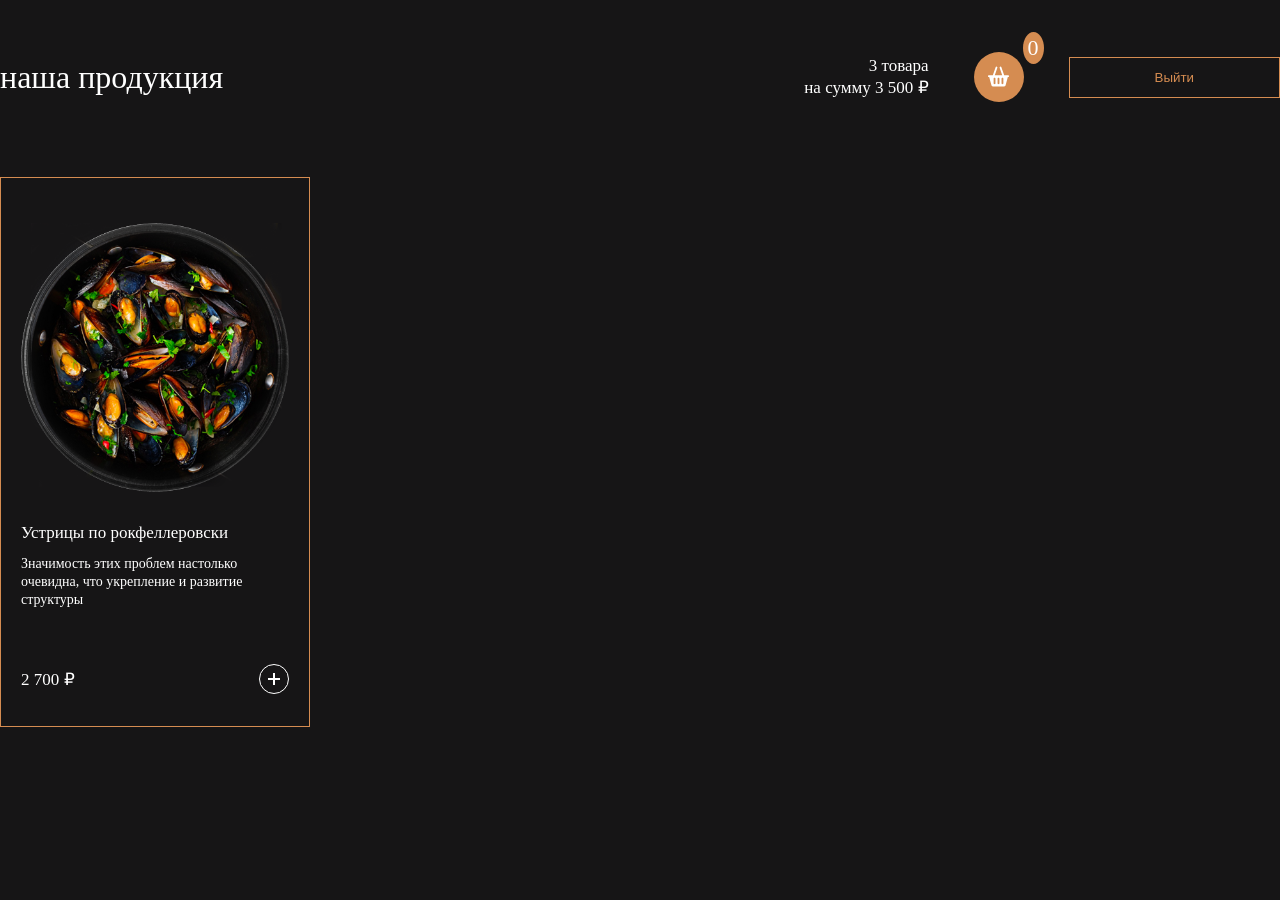
==== index.html @ b745706d "first commit" ====
<!DOCTYPE html>
<html lang="en">
<head>
  <meta charset="UTF-8">
  <meta name="viewport" content="width=device-width, initial-scale=1.0">
  <title>Document</title>
  <link rel="stylesheet" href="./css/style.css">
</head>
<body>
  <main class="main">
    <div class="container">
      <header class="header">
        <h1 class="title">наша продукция</h1>
        <div class="header__inner">
          <div class="header__inner-products">
            3 товара <br>
            на сумму 3 500 ₽
            <img src="./images/basket.svg" alt="" class="header__inner-basket" id="basket">
            <span class="basket__count">0</span>
          </div>
          <button class="header__inner-button" id="signout">Выйти</button>
        </div>
      </header>

      <section class="products-list">
        <div class="products-card">
          <img src="./images/1.svg" alt="" class="products-card__preview">
          <h2 class="products-card__title">
            Устрицы по рокфеллеровски
          </h2>
          <p class="products-card__description">
            Значимость этих проблем настолько очевидна, что укрепление и развитие структуры 
          </p>
          <div class="products-card__bottom">
            <span class="products-card__bottom-price">
              2 700 ₽
            </span>
            <button class="products-card__bottom-btn" id="add-basket"></button>
          </div>
        </div>
      </section>
    </div>

    <div class="modal">
      <div class="modal__overlay"></div>
      <div class="modal__inner">
        <span class="modal__inner-close" id="close-modal"></span>
        <h3 class="modal__inner-title">Корзина с выбранными товарами</h3>

        <div class="modal__inner-list">
          <div class="products-card">
            <img src="./images/1.svg" alt="" class="products-card__preview">
            <h2 class="products-card__title">
              Устрицы по рокфеллеровски
            </h2>
            <p class="products-card__description">
              Значимость этих проблем настолько очевидна, что укрепление и развитие структуры 
            </p>
            <div class="products-card__count card__count">
              <span class="card__count-minus" id="plus">-</span>
              <span class="card__count-result" id="count-product">1</span>
              <span class="card__count-plus" id="minus">+</span>
            </div>
            <div class="products-card__bottom">
              <span class="products-card__bottom-price">
                2 700 ₽
              </span>
              <button class="products-card__bottom-btn" id="remove-basket"></button>
            </div>
          </div>
        </div>
      </div>
    </div>
  </main>

  <script src="./scripts/index.js"></script>
</body>
</html>
---- css/style.css ----
* {
  box-sizing: border-box;
}

html, body, div, span, applet, object, iframe,
h1, h2, h3, h4, h5, h6, p, blockquote, pre,
a, abbr, acronym, address, big, cite, code,
del, dfn, em, img, ins, kbd, q, s, samp,
small, strike, strong, sub, sup, tt, var,
b, u, i, center,
dl, dt, dd, ol, ul, li,
fieldset, form, label, legend,
table, caption, tbody, tfoot, thead, tr, th, td,
article, aside, canvas, details, embed,
figure, figcaption, footer, header, hgroup,
menu, nav, output, ruby, section, summary,
time, mark, audio, video {
  margin: 0;
  padding: 0;
  border: 0;
  font-size: 100%;
  font: inherit;
  vertical-align: baseline;
}

/* HTML5 display-role reset for older browsers */
article, aside, details, figcaption, figure,
footer, header, hgroup, menu, nav, section {
  display: block;
}

body {
  line-height: 1;
}

ol, ul {
  list-style: none;
}

blockquote, q {
  quotes: none;
}

blockquote:before, blockquote:after,
q:before, q:after {
  content: "";
  content: none;
}

table {
  border-collapse: collapse;
  border-spacing: 0;
}

button {
  border: none;
}

.container {
  max-width: 1300px;
  margin: 0 auto;
}

.main {
  padding-top: 52px;
  background-color: #161516;
  color: #FFFFFF;
}
.main .products-list {
  display: flex;
  flex-wrap: wrap;
  gap: 35px 20px;
  height: calc(100vh - 177px);
  overflow: auto;
}

.header {
  display: flex;
  align-items: center;
  justify-content: space-between;
  margin-bottom: 75px;
}
.header .title {
  font-size: 32px;
}
.header__inner, .header__inner-products {
  display: flex;
  align-items: center;
  gap: 45px;
}
.header__inner-products {
  position: relative;
  font-size: 17px;
  line-height: 22px;
  text-align: right;
}
.header__inner-products .basket__count {
  position: absolute;
  right: -20px;
  top: -20px;
  display: flex;
  justify-content: center;
  align-items: center;
  max-height: 45px;
  max-width: 45px;
  padding: 5px;
  font-size: 22px;
  background-color: #D58C51;
  border-radius: 50%;
}
.header__inner-basket {
  cursor: pointer;
  transition: 0.5s;
}
.header__inner-basket:hover {
  opacity: 0.6;
}
.header__inner-button {
  padding: 12px 85px;
  color: #D58C51;
  border: 1px solid #D58C51;
  background-color: transparent;
  cursor: pointer;
  transition: 0.5s;
}
.header__inner-button:hover {
  background-color: #D58C51;
  color: #131313;
}

.products-card {
  display: flex;
  flex-direction: column;
  padding: 45px 20px 32px 20px;
  height: 550px;
  max-width: 310px;
  border: 1px solid #D58C51;
  transition: 0.5s;
}
.products-card:hover {
  color: #D58C51;
}
.products-card__preview {
  margin-bottom: 32px;
  width: 100%;
}
.products-card__title {
  font-size: 17px;
  margin-bottom: 14px;
}
.products-card__description {
  font-size: 14px;
  line-height: 18px;
}
.products-card .card__count {
  display: flex;
  gap: 10px;
}
.products-card__count .card__count-minus, .products-card__count .card__count-result, .products-card__count .card__count-plus {
  font-size: 24px;
}
.products-card__count .card__count-minus, .products-card__count .card__count-plus {
  cursor: pointer;
}
.products-card__count .card__count-minus:hover, .products-card__count .card__count-plus:hover {
  color: #D58C51;
}
.products-card__bottom {
  display: flex;
  align-items: center;
  justify-content: space-between;
  margin-top: auto;
}
.products-card__bottom-price {
  font-size: 17px;
}
.products-card__bottom-btn {
  position: relative;
  width: 30px;
  height: 30px;
  background-color: transparent;
  border-radius: 50%;
  border: 1px solid #FFFFFF;
  cursor: pointer;
  transition: 0.5s;
}
.products-card__bottom-btn:hover {
  background-color: #D58C51;
  border-color: #D58C51;
}
.products-card__bottom-btn::before, .products-card__bottom-btn::after {
  content: "";
  position: absolute;
  top: 50%;
  left: 50%;
  transform: translate(-50%, -50%);
  width: 12px;
  height: 2px;
  background-color: #FFFFFF;
}
.products-card__bottom-btn::after {
  transform: translate(-50%, -50%) rotate(90deg);
}

.modal {
  display: flex;
  justify-content: center;
  align-items: center;
  position: fixed;
  inset: 0;
  color: #000000;
  visibility: hidden;
}
.modal__overlay {
  position: fixed;
  inset: 0;
  background-color: rgba(128, 128, 128, 0.631372549);
}
.modal__inner {
  position: relative;
  z-index: 2;
  padding: 15px 30px;
  height: 640px;
  width: 800px;
  background-color: #161516;
  color: #FFFFFF;
}
.modal__inner-title {
  font-size: 32px;
  margin-bottom: 20px;
}
.modal__inner-close {
  position: absolute;
  right: 15px;
  top: 15px;
  display: inline-block;
  height: 30px;
  width: 30px;
  border: 1px solid #FFFFFF;
  border-radius: 50%;
  transition: 0.5s;
  cursor: pointer;
}
.modal__inner-close::before, .modal__inner-close::after {
  content: "";
  position: absolute;
  top: 50%;
  left: 50%;
  height: 2px;
  width: 15px;
  background-color: #FFFFFF;
  transform: translate(-50%, -50%);
}
.modal__inner-close::before {
  transform: translate(-50%, -50%) rotate(45deg);
}
.modal__inner-close::after {
  transform: translate(-50%, -50%) rotate(-45deg);
}
.modal__inner-close:hover {
  background-color: #D58C51;
}
.modal__inner-list {
  height: calc(100% - 50px);
  overflow: auto;
}
.modal__inner-list .products-card {
  flex-direction: row;
  justify-content: space-between;
  align-items: center;
  padding: 15px 10px;
  max-width: 100%;
  height: -moz-max-content;
  height: max-content;
  margin-bottom: 15px;
}
.modal__inner-list .products-card:hover {
  color: #FFFFFF;
}
.modal__inner-list .products-card__preview {
  width: 150px;
  margin-bottom: 0;
}
.modal__inner-list .products-card__title {
  margin-bottom: 0;
}
.modal__inner-list .products-card__description {
  display: none;
}
.modal__inner-list .products-card__bottom {
  margin-top: 0;
  gap: 15px;
}
.modal__inner-list .products-card__bottom-btn {
  transform: rotate(45deg);
}/*# sourceMappingURL=style.css.map */
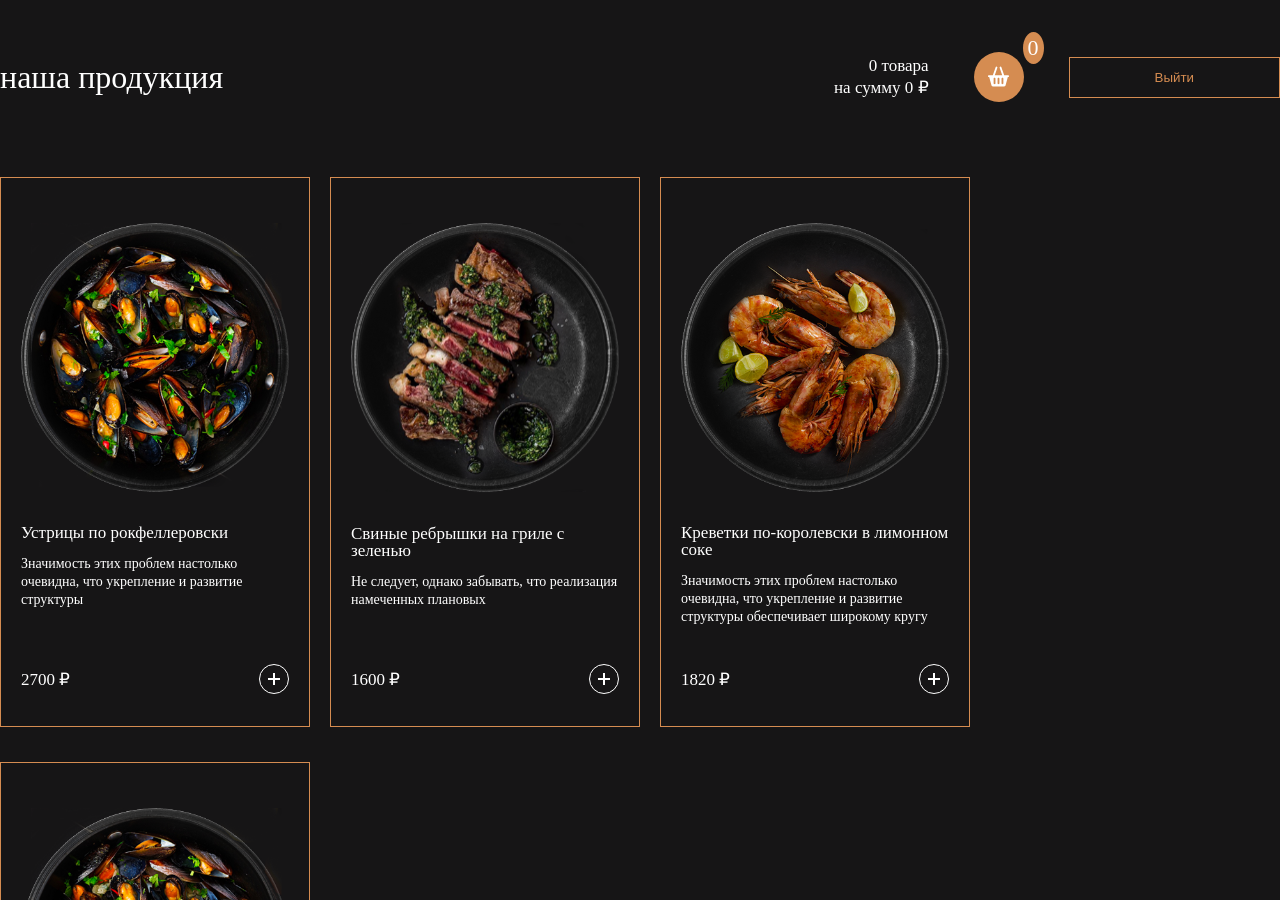
==== commit 2a2590bc: "basket" ====
--- a/index.html
+++ b/index.html
@@ -13,8 +13,10 @@
         <h1 class="title">наша продукция</h1>
         <div class="header__inner">
           <div class="header__inner-products">
-            3 товара <br>
-            на сумму 3 500 ₽
+            <span class="header__inner-info"> <!--Для удобства обёрнут в span-->
+              3 товара <br>
+              на сумму 3 500 ₽
+            </span>
             <img src="./images/basket.svg" alt="" class="header__inner-basket" id="basket">
             <span class="basket__count">0</span>
           </div>
@@ -23,7 +25,7 @@
       </header>
 
       <section class="products-list">
-        <div class="products-card">
+        <!-- <div class="products-card">
           <img src="./images/1.svg" alt="" class="products-card__preview">
           <h2 class="products-card__title">
             Устрицы по рокфеллеровски
@@ -37,7 +39,7 @@
             </span>
             <button class="products-card__bottom-btn" id="add-basket"></button>
           </div>
-        </div>
+        </div> -->
       </section>
     </div>
 
--- a/css/style.css
+++ b/css/style.css
@@ -211,6 +211,9 @@
   color: #000000;
   visibility: hidden;
 }
+.modal.visible {
+  visibility: visible;
+}
 .modal__overlay {
   position: fixed;
   inset: 0;
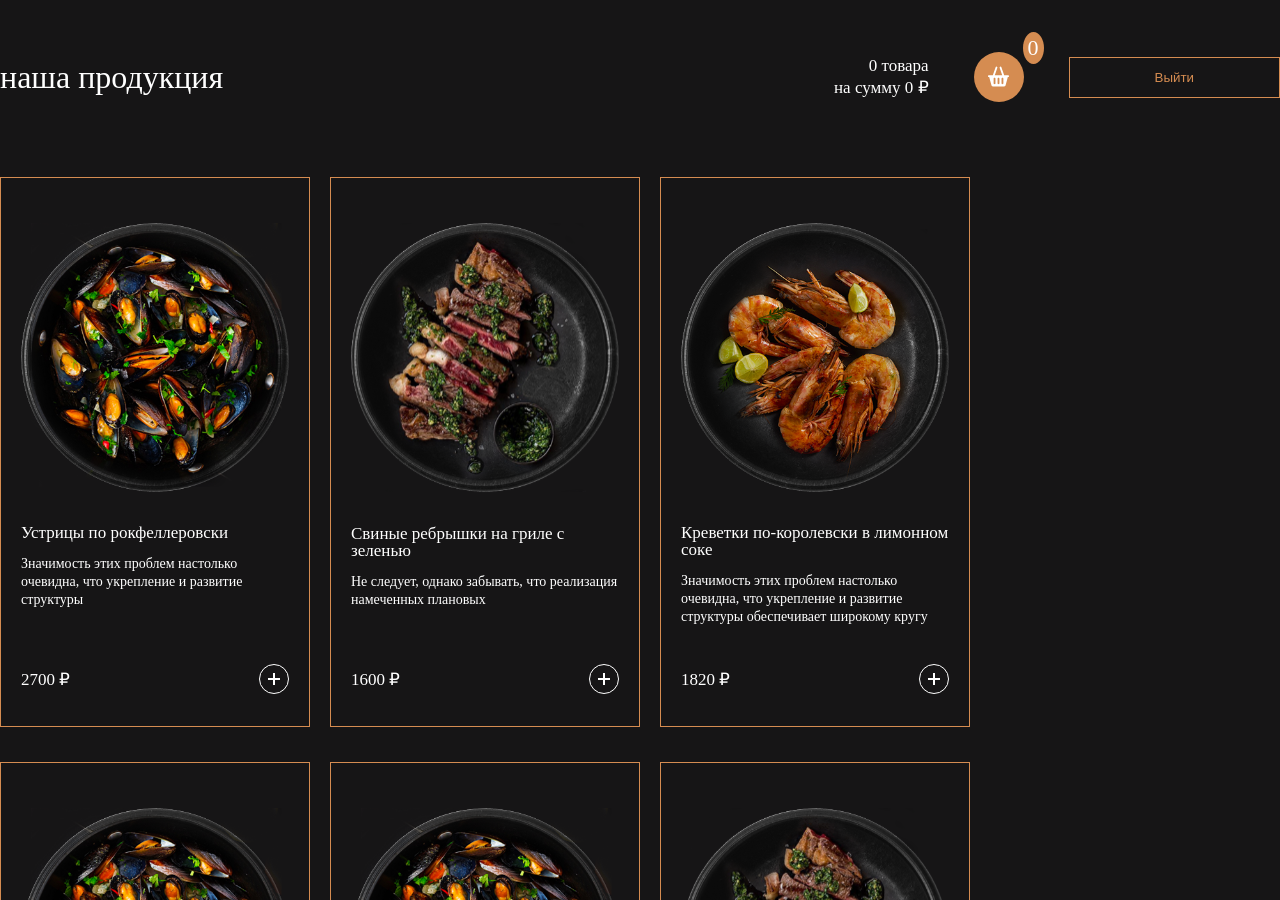
==== commit 38349ff0: "localStorage" ====
--- a/index.html
+++ b/index.html
@@ -15,7 +15,7 @@
           <div class="header__inner-products">
             <span class="header__inner-info"> <!--Для удобства обёрнут в span-->
               3 товара <br>
-              на сумму 3 500 ₽
+              на сумму 3 500 ₽  
             </span>
             <img src="./images/basket.svg" alt="" class="header__inner-basket" id="basket">
             <span class="basket__count">0</span>
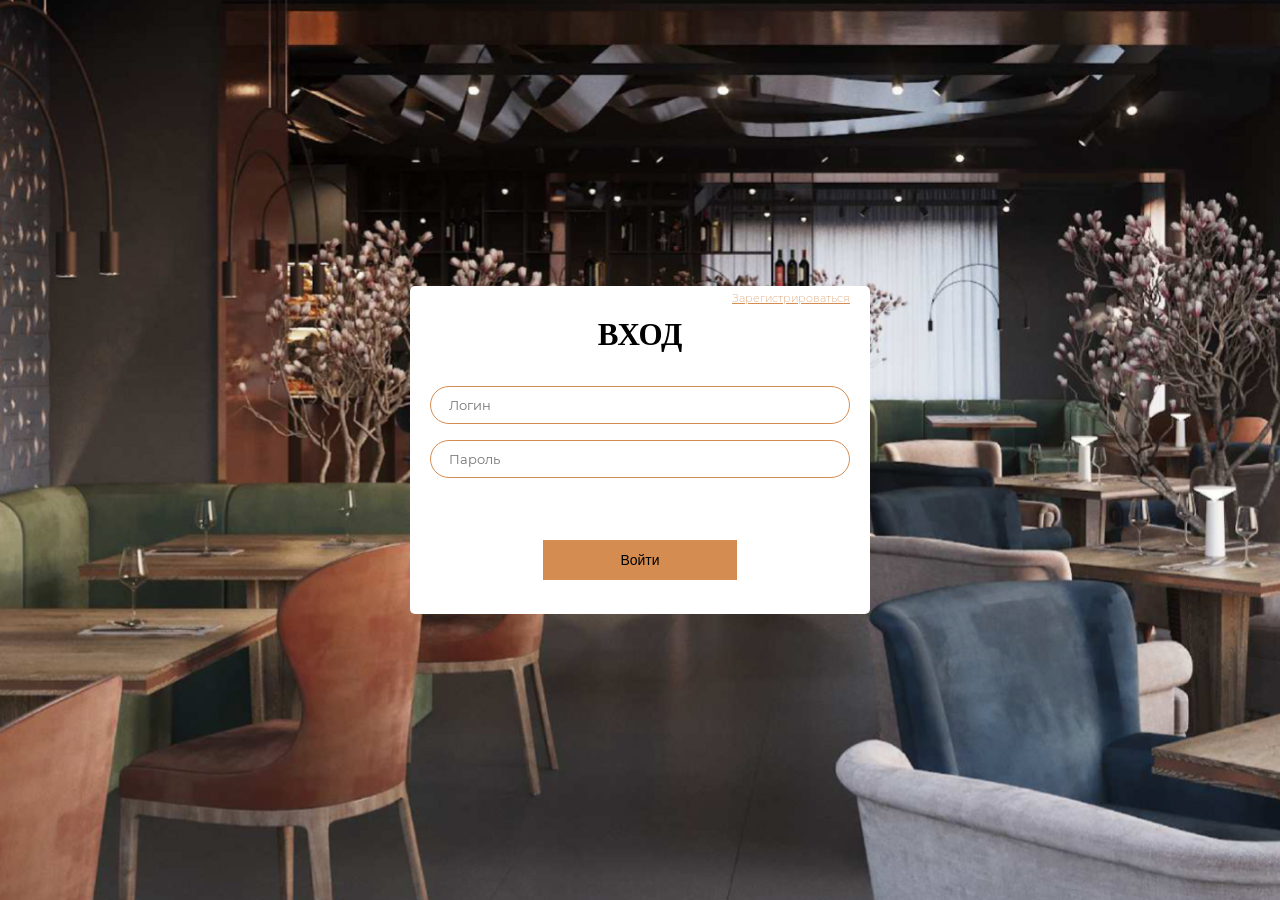
==== commit dd5a98ac: "final store" ====
--- a/index.html
+++ b/index.html
@@ -51,7 +51,8 @@
 
         <div class="modal__inner-list">
           <div class="products-card">
-            <img src="./images/1.svg" alt="" class="products-card__preview">
+            <!-- В корзине не изменяется картинка блюда -->
+            <img src="./images/1.svg" alt="" class="products-card__preview"> 
             <h2 class="products-card__title">
               Устрицы по рокфеллеровски
             </h2>
--- a/css/style.css
+++ b/css/style.css
@@ -56,6 +56,41 @@
   border: none;
 }
 
+@font-face {
+  font-family: "Montserrat Regular";
+  src: url("/fonts/Montserrat-Regular.eot");
+  src: url("/fonts/Montserrat-Regular.eot?#iefix") format("embedded-opentype"), url("/fonts/Montserrat-Regular.woff") format("woff"), url("/fonts/Montserrat-Regular.ttf") format("truetype");
+  font-weight: 400;
+  font-style: normal;
+}
+@font-face {
+  font-family: "Montserrat Regular";
+  src: url("/fonts/Montserrat-Regular.eot");
+  src: url("/fonts/Montserrat-Regular.eot?#iefix") format("embedded-opentype"), url("/fonts/Montserrat-Regular.woff") format("woff"), url("/fonts/Montserrat-Regular.ttf") format("truetype");
+  font-weight: 500;
+  font-style: normal;
+}
+@font-face {
+  font-family: "Montserrat Semibold";
+  src: url("/fonts/Montserrat-SemiBold.eot");
+  src: url("/fonts/Montserrat-SemiBold.eot?#iefix") format("embedded-opentype"), url("/fonts/Montserrat-SemiBold.woff") format("woff"), url("/fonts/Montserrat-SemiBold.ttf") format("truetype");
+  font-weight: 700;
+  font-style: normal;
+}
+@font-face {
+  font-family: "Montserrat Extra Light";
+  src: url("/fonts/Montserrat-ExtraLight.eot");
+  src: url("/fonts/Montserrat-ExtraLight.eot?#iefix") format("embedded-opentype"), url("/fonts/Montserrat-ExtraLight.woff") format("woff"), url("/fonts/Montserrat-ExtraLight.ttf") format("truetype");
+  font-weight: 300;
+  font-style: normal;
+}
+@font-face {
+  font-family: "Montserrat Extra Light";
+  src: url("/fonts/Montserrat-ExtraLight.eot");
+  src: url("/fonts/Montserrat-ExtraLight.eot?#iefix") format("embedded-opentype"), url("/fonts/Montserrat-ExtraLight.woff") format("woff"), url("/fonts/Montserrat-ExtraLight.ttf") format("truetype");
+  font-weight: 400;
+  font-style: normal;
+}
 .container {
   max-width: 1300px;
   margin: 0 auto;
@@ -72,6 +107,10 @@
   gap: 35px 20px;
   height: calc(100vh - 177px);
   overflow: auto;
+  padding-bottom: 67px;
+}
+.main .products-list::-webkit-scrollbar {
+  width: 0;
 }
 
 .header {
@@ -81,7 +120,10 @@
   margin-bottom: 75px;
 }
 .header .title {
+  font-family: "Montserrat Semibold";
+  font-weight: 700;
   font-size: 32px;
+  text-transform: uppercase;
 }
 .header__inner, .header__inner-products {
   display: flex;
@@ -145,10 +187,14 @@
   width: 100%;
 }
 .products-card__title {
+  font-family: "Montserrat Regular";
+  font-weight: 500;
   font-size: 17px;
   margin-bottom: 14px;
 }
 .products-card__description {
+  font-family: "Montserrat Extra Light";
+  font-weight: 400;
   font-size: 14px;
   line-height: 18px;
 }
@@ -172,6 +218,8 @@
   margin-top: auto;
 }
 .products-card__bottom-price {
+  font-family: "Montserrat Regular";
+  font-weight: 500;
   font-size: 17px;
 }
 .products-card__bottom-btn {
@@ -229,6 +277,8 @@
   color: #FFFFFF;
 }
 .modal__inner-title {
+  font-family: "Montserrat Semibold";
+  font-weight: 700;
   font-size: 32px;
   margin-bottom: 20px;
 }
@@ -267,6 +317,9 @@
   height: calc(100% - 50px);
   overflow: auto;
 }
+.modal__inner-list::-webkit-scrollbar {
+  width: 0;
+}
 .modal__inner-list .products-card {
   flex-direction: row;
   justify-content: space-between;
@@ -296,4 +349,91 @@
 }
 .modal__inner-list .products-card__bottom-btn {
   transform: rotate(45deg);
+}
+
+.login-background {
+  display: flex;
+  justify-content: center;
+  align-items: center;
+  background: url(/images/background.svg) no-repeat;
+  background-size: cover;
+  width: 100vw;
+  min-height: 100vh;
+  background-position: center;
+}
+
+.registration, .authorization {
+  background-color: white;
+  padding: 7px 20px 34px;
+  border-radius: 5px;
+}
+.registration-link, .authorization-link {
+  display: flex;
+  justify-content: right;
+  margin-bottom: 15px;
+}
+.registration-link a, .authorization-link a {
+  font-family: "Montserrat Extra Light";
+  font-size: 11px;
+  font-weight: 300;
+  color: #D58C51;
+}
+
+.form {
+  display: flex;
+  flex-direction: column;
+  gap: 15px;
+}
+.form-input {
+  font-family: "Montserrat Regular";
+  font-weight: 400;
+  border: 1px solid #D58C51;
+  border-radius: 61px;
+  padding: 10px 18px;
+  width: 420px;
+}
+.form-input:focus-visible {
+  outline: none;
+}
+.form-btn {
+  padding: 12px 77px;
+  cursor: pointer;
+  background-color: #D58C51;
+  font-size: 14px;
+}
+.form-btn__wrapper {
+  padding-top: 46px;
+  display: flex;
+  justify-content: center;
+}
+
+.text {
+  font-family: "Montserrat Bold";
+  font-size: 31px;
+  font-weight: 700;
+  text-align: center;
+  margin-bottom: 36px;
+  text-transform: uppercase;
+}
+
+#checkbox {
+  width: 1rem;
+  height: 1rem;
+  border: 1px solid #D58C51;
+  -webkit-appearance: none;
+     -moz-appearance: none;
+          appearance: none;
+  margin: 0 4px;
+  border-radius: 50%;
+}
+#checkbox:checked {
+  background: #D58C51;
+}
+
+.error-message {
+  color: red;
+  font-size: 8px;
+  font-weight: 300;
+  padding-left: 18px;
+  padding-top: 1px;
 }/*# sourceMappingURL=style.css.map */
